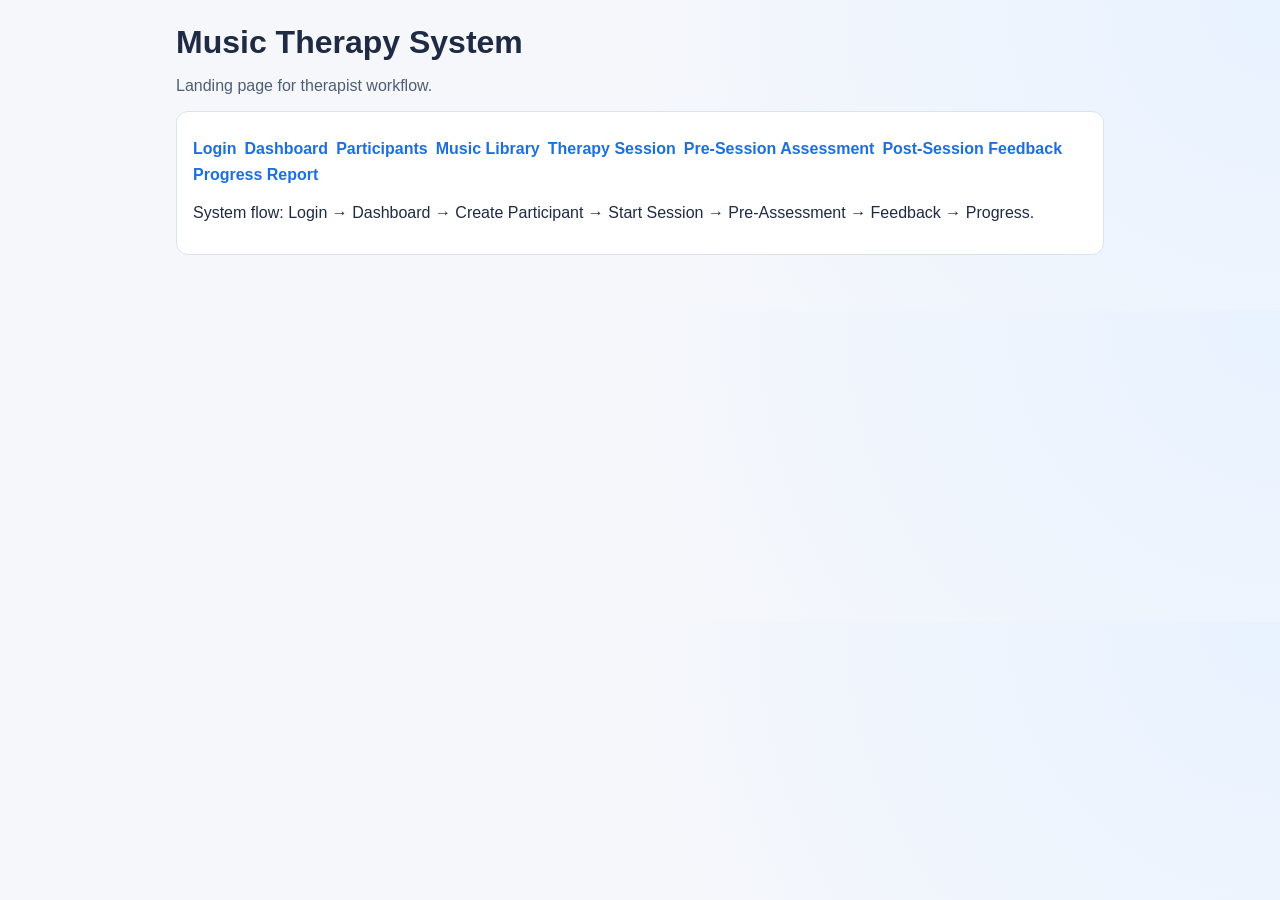
==== app/templates/index.html @ 2df17162 "add authentication, participant management, and session handling features" ====
<!DOCTYPE html>
<html lang="en">
<head>
    <meta charset="UTF-8" />
    <meta name="viewport" content="width=device-width, initial-scale=1.0" />
    <title>Music Therapy System</title>
    <link rel="stylesheet" href="../static/css/styles.css" />
</head>
<body>
<div class="container">
    <h1>Music Therapy System</h1>
    <p class="muted">Landing page for therapist workflow.</p>
    <div class="panel">
        <div class="nav">
            <a href="./login.html">Login</a>
            <a href="./dashboard.html">Dashboard</a>
            <a href="./participants.html">Participants</a>
            <a href="./music_library.html">Music Library</a>
            <a href="./therapy_session.html">Therapy Session</a>
            <a href="./pre_session_assessment.html">Pre-Session Assessment</a>
            <a href="./post_session_feedback.html">Post-Session Feedback</a>
            <a href="./progress_report.html">Progress Report</a>
        </div>
        <p>System flow: Login → Dashboard → Create Participant → Start Session → Pre-Assessment → Feedback → Progress.</p>
    </div>
</div>
</body>
</html>
---- app/static/css/styles.css ----
:root {
    --bg: #f5f7fb;
    --panel: #ffffff;
    --text: #1f2a44;
    --muted: #4f5d75;
    --primary: #1d6fdc;
    --primary-2: #1558ad;
    --line: #dbe3ef;
    --success: #0f9d58;
}

* {
    box-sizing: border-box;
}

body {
    margin: 0;
    font-family: "Segoe UI", Tahoma, Geneva, Verdana, sans-serif;
    color: var(--text);
    background: radial-gradient(circle at top right, #e8f2ff, var(--bg) 50%);
}

.container {
    width: min(100%, 960px);
    margin: 0 auto;
    padding: 24px 16px 40px;
}

.panel {
    background: var(--panel);
    border: 1px solid var(--line);
    border-radius: 12px;
    padding: 16px;
    margin-bottom: 16px;
}

h1, h2 {
    margin: 0 0 12px;
}

.muted {
    color: var(--muted);
}

.nav {
    display: flex;
    flex-wrap: wrap;
    gap: 8px;
    margin: 12px 0 20px;
}

.nav a {
    color: var(--primary);
    text-decoration: none;
    font-weight: 600;
}

form {
    display: grid;
    gap: 10px;
}

label {
    font-weight: 600;
}

input,
select,
textarea,
button {
    width: 100%;
    font: inherit;
    border-radius: 8px;
}

input,
select,
textarea {
    border: 1px solid var(--line);
    padding: 10px;
    background: #fff;
}

button {
    border: 0;
    padding: 10px 12px;
    background: var(--primary);
    color: #fff;
    font-weight: 600;
    cursor: pointer;
}

button:hover {
    background: var(--primary-2);
}

pre {
    white-space: pre-wrap;
    word-wrap: break-word;
    background: #0f172a;
    color: #e2e8f0;
    border-radius: 8px;
    padding: 10px;
    margin: 0;
}

.ok {
    color: var(--success);
    font-weight: 600;
}
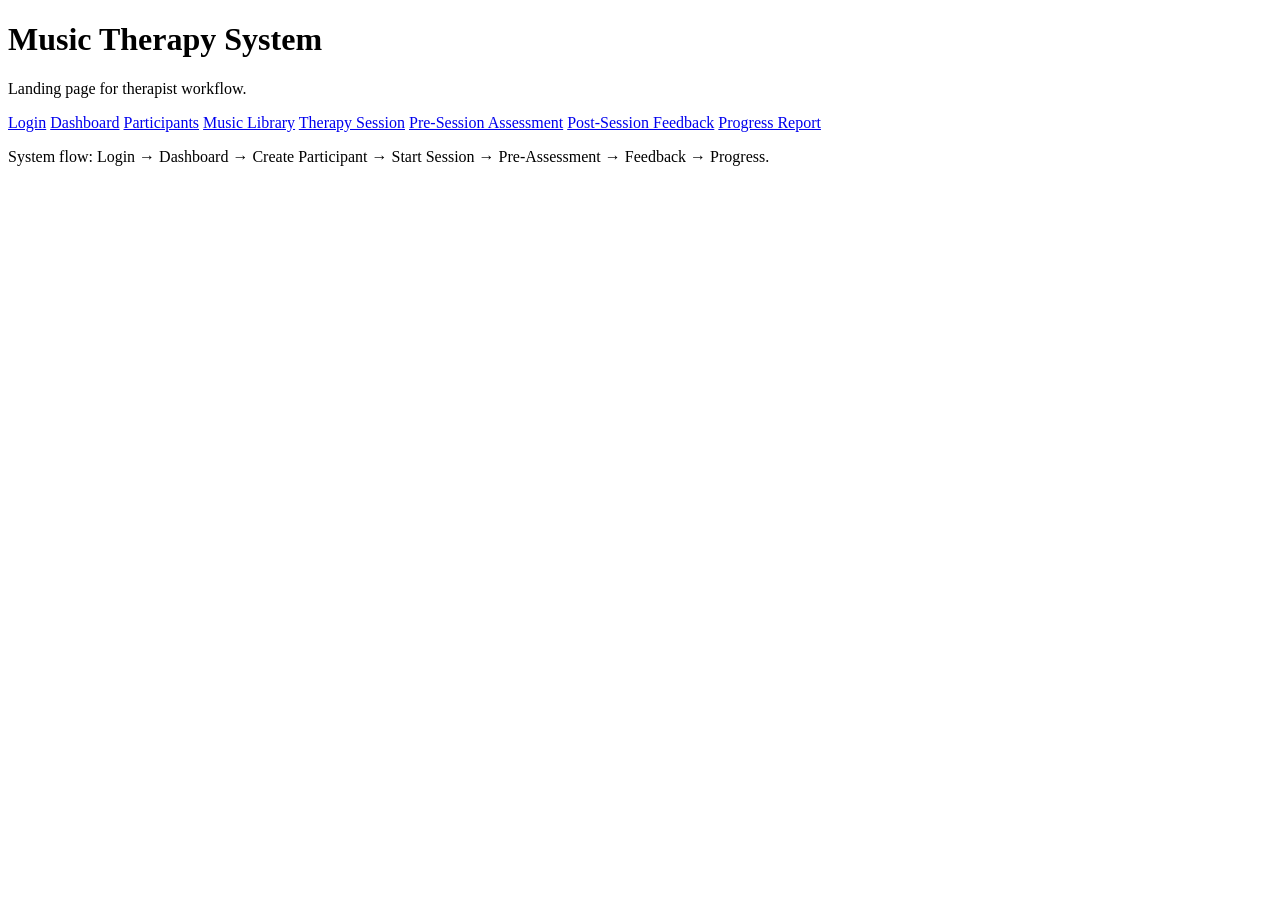
==== commit 5b0e1a94: "refactor: update API base URL and enhance authentication handling" ====
--- a/app/templates/index.html
+++ b/app/templates/index.html
@@ -4,7 +4,7 @@
     <meta charset="UTF-8" />
     <meta name="viewport" content="width=device-width, initial-scale=1.0" />
     <title>Music Therapy System</title>
-    <link rel="stylesheet" href="../static/css/styles.css" />
+    <link rel="stylesheet" href="static/css/styles.css" />
 </head>
 <body>
 <div class="container">
@@ -12,14 +12,14 @@
     <p class="muted">Landing page for therapist workflow.</p>
     <div class="panel">
         <div class="nav">
-            <a href="./login.html">Login</a>
-            <a href="./dashboard.html">Dashboard</a>
-            <a href="./participants.html">Participants</a>
-            <a href="./music_library.html">Music Library</a>
-            <a href="./therapy_session.html">Therapy Session</a>
-            <a href="./pre_session_assessment.html">Pre-Session Assessment</a>
-            <a href="./post_session_feedback.html">Post-Session Feedback</a>
-            <a href="./progress_report.html">Progress Report</a>
+            <a href="/login">Login</a>
+            <a href="/dashboard">Dashboard</a>
+            <a href="/participants">Participants</a>
+            <a href="/music-library">Music Library</a>
+            <a href="/therapy-session">Therapy Session</a>
+            <a href="/pre-session-assessment">Pre-Session Assessment</a>
+            <a href="/post-session-feedback">Post-Session Feedback</a>
+            <a href="/progress-report">Progress Report</a>
         </div>
         <p>System flow: Login → Dashboard → Create Participant → Start Session → Pre-Assessment → Feedback → Progress.</p>
     </div>
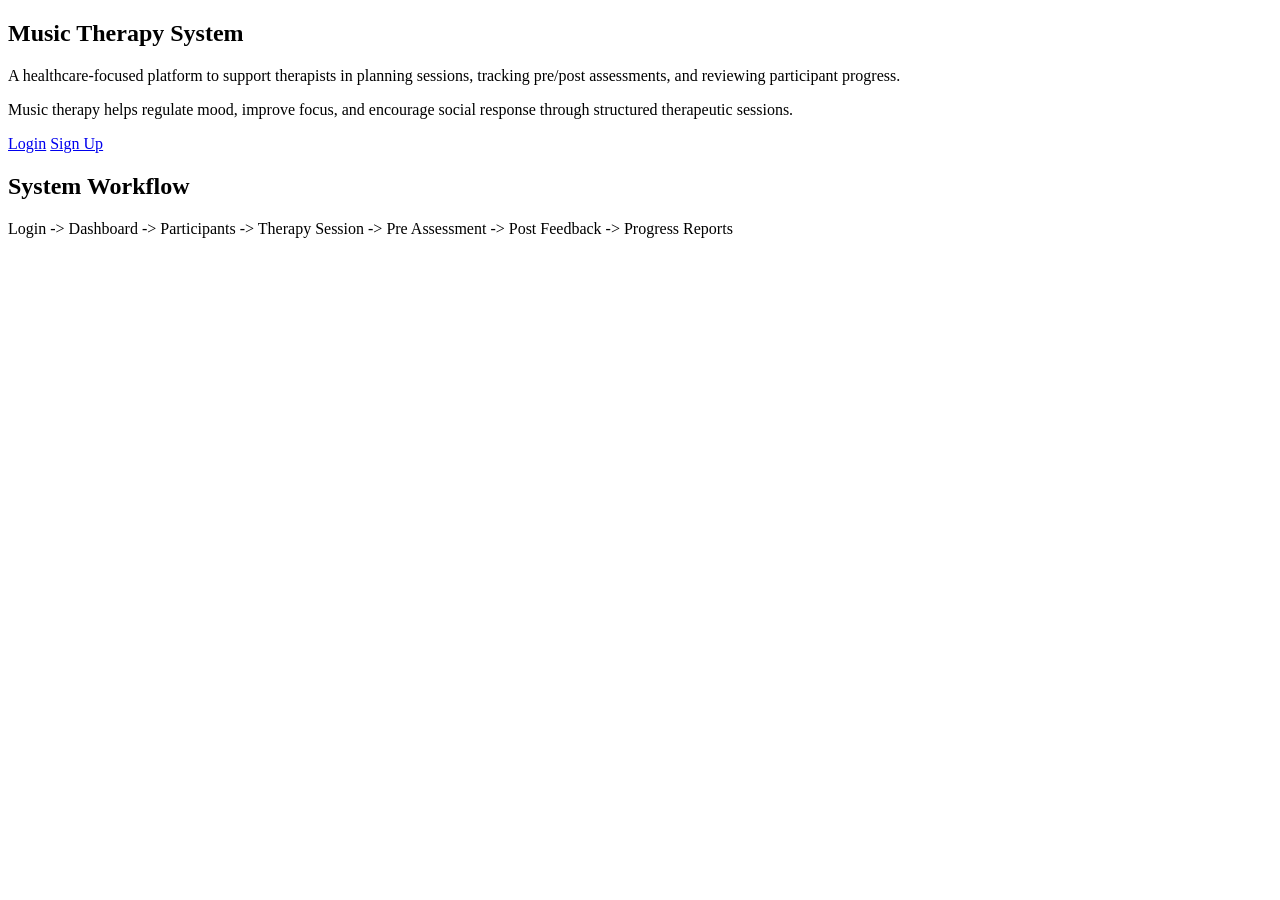
==== commit b7574650: "feat: implement API interactions, user authentication, and session management features" ====
--- a/app/templates/index.html
+++ b/app/templates/index.html
@@ -1,28 +1,30 @@
-<!DOCTYPE html>
+<!doctype html>
 <html lang="en">
 <head>
-    <meta charset="UTF-8" />
-    <meta name="viewport" content="width=device-width, initial-scale=1.0" />
+    <meta charset="UTF-8">
+    <meta name="viewport" content="width=device-width, initial-scale=1.0">
     <title>Music Therapy System</title>
-    <link rel="stylesheet" href="static/css/styles.css" />
+    <link rel="stylesheet" href="/static/css/styles.css">
 </head>
 <body>
-<div class="container">
-    <h1>Music Therapy System</h1>
-    <p class="muted">Landing page for therapist workflow.</p>
-    <div class="panel">
-        <div class="nav">
-            <a href="/login">Login</a>
-            <a href="/dashboard">Dashboard</a>
-            <a href="/participants">Participants</a>
-            <a href="/music-library">Music Library</a>
-            <a href="/therapy-session">Therapy Session</a>
-            <a href="/pre-session-assessment">Pre-Session Assessment</a>
-            <a href="/post-session-feedback">Post-Session Feedback</a>
-            <a href="/progress-report">Progress Report</a>
+<main class="auth-shell">
+    <section class="hero-card">
+        <div class="hero-grid">
+            <div>
+                <h1>Music Therapy System</h1>
+                <p>A healthcare-focused platform to support therapists in planning sessions, tracking pre/post assessments, and reviewing participant progress.</p>
+                <p>Music therapy helps regulate mood, improve focus, and encourage social response through structured therapeutic sessions.</p>
+                <div class="actions">
+                    <a class="btn" href="/login">Login</a>
+                    <a class="btn secondary" href="/signup">Sign Up</a>
+                </div>
+            </div>
+            <div class="panel">
+                <h2>System Workflow</h2>
+                <p>Login -> Dashboard -> Participants -> Therapy Session -> Pre Assessment -> Post Feedback -> Progress Reports</p>
+            </div>
         </div>
-        <p>System flow: Login → Dashboard → Create Participant → Start Session → Pre-Assessment → Feedback → Progress.</p>
-    </div>
-</div>
+    </section>
+</main>
 </body>
 </html>
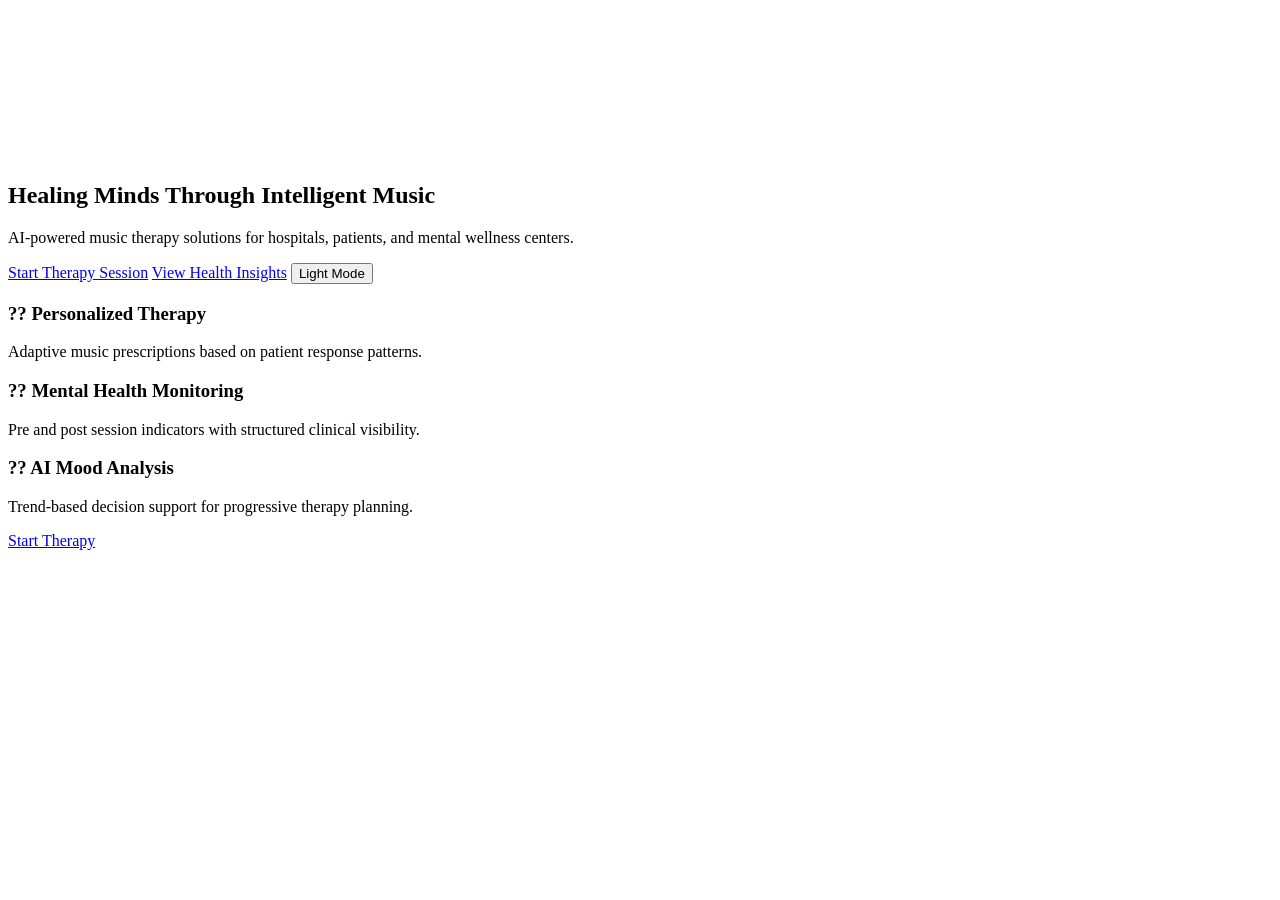
==== commit 30a90773: "Full Project Done" ====
--- a/app/templates/index.html
+++ b/app/templates/index.html
@@ -7,24 +7,29 @@
     <link rel="stylesheet" href="/static/css/styles.css">
 </head>
 <body>
+<canvas id="particles" class="particles"></canvas>
+<div class="loading-overlay"><div class="pulse-logo"></div></div>
 <main class="auth-shell">
-    <section class="hero-card">
-        <div class="hero-grid">
-            <div>
-                <h1>Music Therapy System</h1>
-                <p>A healthcare-focused platform to support therapists in planning sessions, tracking pre/post assessments, and reviewing participant progress.</p>
-                <p>Music therapy helps regulate mood, improve focus, and encourage social response through structured therapeutic sessions.</p>
-                <div class="actions">
-                    <a class="btn" href="/login">Login</a>
-                    <a class="btn secondary" href="/signup">Sign Up</a>
-                </div>
-            </div>
-            <div class="panel">
-                <h2>System Workflow</h2>
-                <p>Login -> Dashboard -> Participants -> Therapy Session -> Pre Assessment -> Post Feedback -> Progress Reports</p>
-            </div>
+    <section class="hero-card reveal">
+        <h1 class="hero-title">Healing Minds Through Intelligent Music</h1>
+        <p class="hero-sub">AI-powered music therapy solutions for hospitals, patients, and mental wellness centers.</p>
+        <div class="actions">
+            <a class="btn cta-breathe" href="/therapy-session">Start Therapy Session</a>
+            <a class="btn outline" href="/progress-report">View Health Insights</a>
+            <button id="themeToggle" class="btn secondary" type="button">Light Mode</button>
         </div>
+
+        <section class="feature-cards">
+            <article class="feature-card reveal"><h3>?? Personalized Therapy</h3><p>Adaptive music prescriptions based on patient response patterns.</p></article>
+            <article class="feature-card reveal"><h3>?? Mental Health Monitoring</h3><p>Pre and post session indicators with structured clinical visibility.</p></article>
+            <article class="feature-card reveal"><h3>?? AI Mood Analysis</h3><p>Trend-based decision support for progressive therapy planning.</p></article>
+        </section>
     </section>
 </main>
+<a class="btn fab" href="/therapy-session">Start Therapy</a>
+<script type="module">
+import { initUI } from "/static/js/ui.js";
+initUI();
+</script>
 </body>
 </html>
